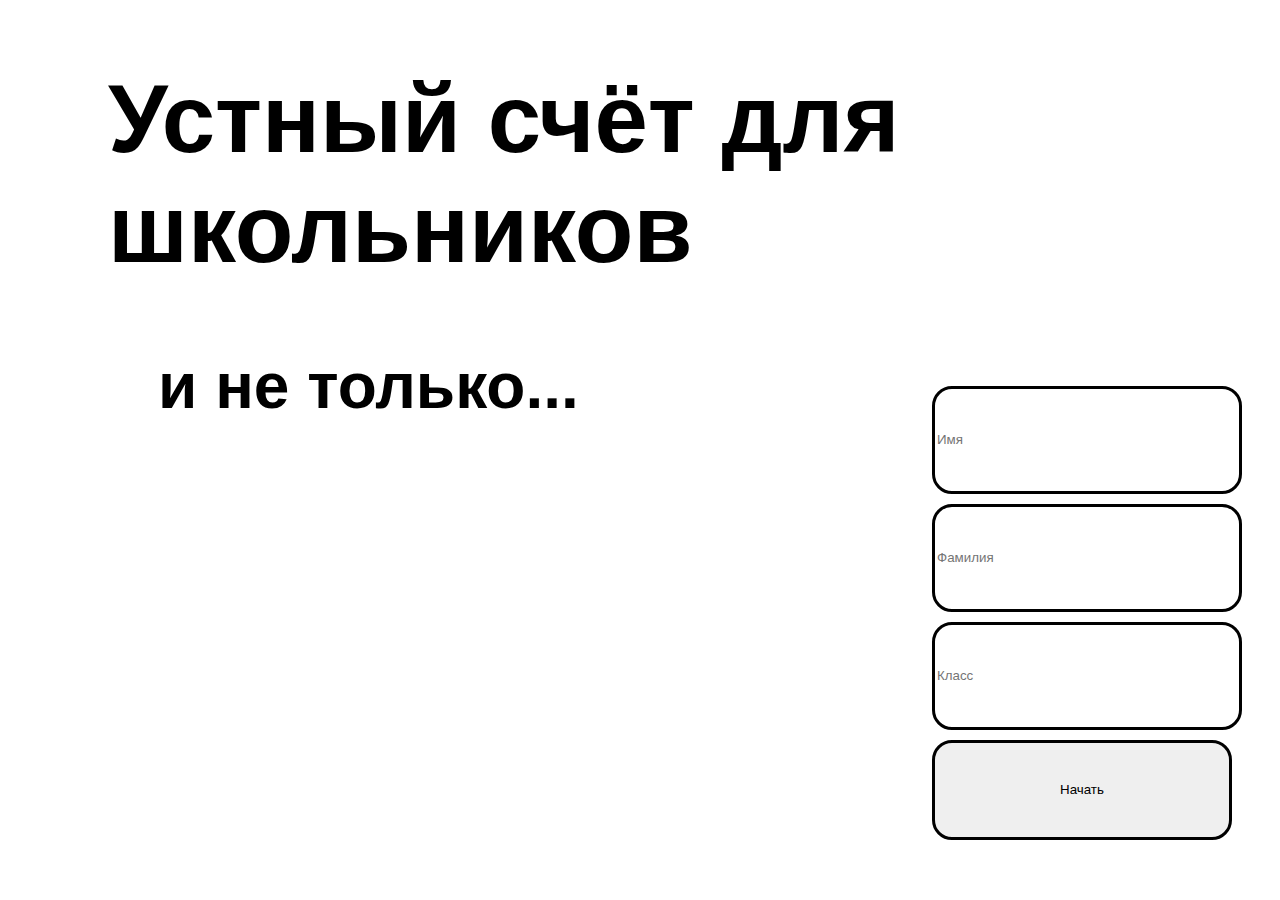
==== index.html @ 0ff6ef80 "mrege" ====
<!doctype HTML>
<html>
<head>
<title>smth</title>
<link href="styles/allindex.css" rel="stylesheet">
<meta  charset ="utf-8">
<script>
    function setreg(){ 
        name = document.getElementById('name').value;
        surname = document.getElementById('surname').value;
        grade = document.getElementById('grade').value;
        sessionStorage.setItem("name", name);
        sessionStorage.setItem("surname", surname);
        sessionStorage.setItem("grade", grade);
        window.location.replace("game.html");
    }
</script>
</head>
<body>
<header>
<h1>Устный счёт для школьников</h1>
<h2>и не только...</h2>
</header>
<main>
<script>document.getElementById('name').focus();</script>
<ul>
<li><input type = "text" placeholder="Имя" id = "name" required></li>
<li><input type = "text" placeholder="Фамилия" id = "surname" required></li>
<li><input type = "number" placeholder="Класс" id = "grade" required></li>
<li><input type = "button" value = "Начать" onclick="setreg()"></li>
</ul>
</main>
</body>
</html>
---- styles/allindex.css ----
input{
    height: 100px;
    width: 300px;
    border-radius: 20px 20px 20px 20px;
    border: solid 3px black;
}
li{
    margin-top: 10px;
    margin-bottom: 10px;
    margin-right: 30px;
    list-style: none;
}
ul{
    margin-top: -100px;
    float: right;
}
h1{
    margin-left: 100px;
 font-family: Arial, Helvetica, sans-serif;
 font-size: 6em;
}
h2{
    margin-left: 150px;
    font-size: 4em;
    font-family: Arial, Helvetica, sans-serif;
}
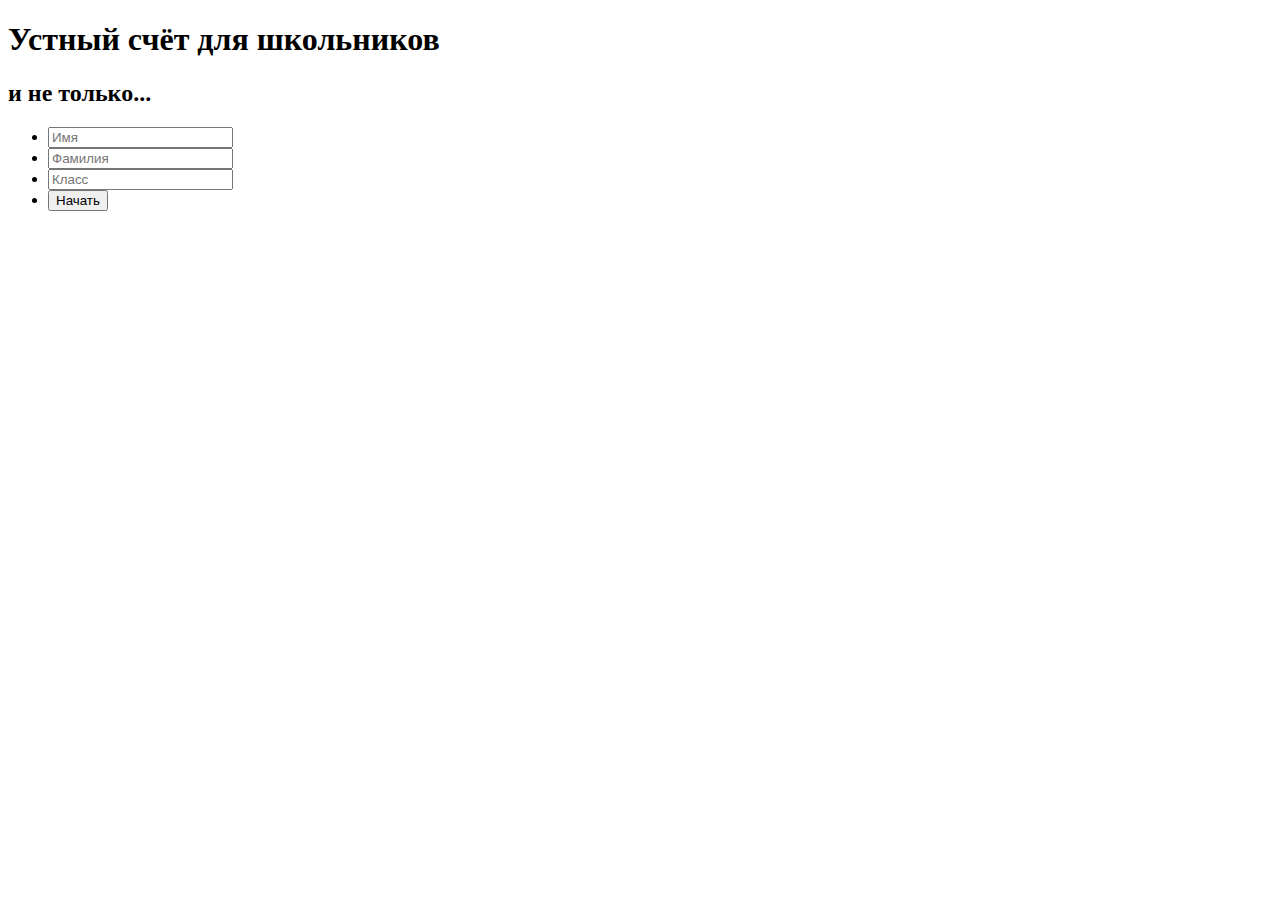
==== commit 107fa89d: "Merge branch 'main' of https://github.com/Ultratechnars/Ultratechnars.github.io into main" ====
--- a/index.html
+++ b/index.html
@@ -1,34 +1,34 @@
-<!doctype HTML>
-<html>
-<head>
-<title>smth</title>
-<link href="styles/allindex.css" rel="stylesheet">
-<meta  charset ="utf-8">
-<script>
-    function setreg(){ 
-        name = document.getElementById('name').value;
-        surname = document.getElementById('surname').value;
-        grade = document.getElementById('grade').value;
-        sessionStorage.setItem("name", name);
-        sessionStorage.setItem("surname", surname);
-        sessionStorage.setItem("grade", grade);
-        window.location.replace("game.html");
-    }
-</script>
-</head>
-<body>
-<header>
-<h1>Устный счёт для школьников</h1>
-<h2>и не только...</h2>
-</header>
-<main>
-<script>document.getElementById('name').focus();</script>
-<ul>
-<li><input type = "text" placeholder="Имя" id = "name" required></li>
-<li><input type = "text" placeholder="Фамилия" id = "surname" required></li>
-<li><input type = "number" placeholder="Класс" id = "grade" required></li>
-<li><input type = "button" value = "Начать" onclick="setreg()"></li>
-</ul>
-</main>
-</body>
+<!doctype HTML>
+<html>
+<head>
+<title>smth</title>
+<link href="allindex.css" rel="stylesheet">
+<meta  charset ="utf-8">
+<script>
+    function setreg(){ 
+        name = document.getElementById('name').value;
+        surname = document.getElementById('surname').value;
+        grade = document.getElementById('grade').value;
+        sessionStorage.setItem("name", name);
+        sessionStorage.setItem("surname", surname);
+        sessionStorage.setItem("grade", grade);
+        window.location.replace("game.html");
+    }
+</script>
+</head>
+<body>
+<header>
+<h1>Устный счёт для школьников</h1>
+<h2>и не только...</h2>
+</header>
+<main>
+<script>document.getElementById('name').focus();</script>
+<ul>
+<li><input type = "text" placeholder="Имя" id = "name" required></li>
+<li><input type = "text" placeholder="Фамилия" id = "surname" required></li>
+<li><input type = "number" placeholder="Класс" id = "grade" required></li>
+<li><input type = "button" value = "Начать" onclick="setreg()"></li>
+</ul>
+</main>
+</body>
 </html>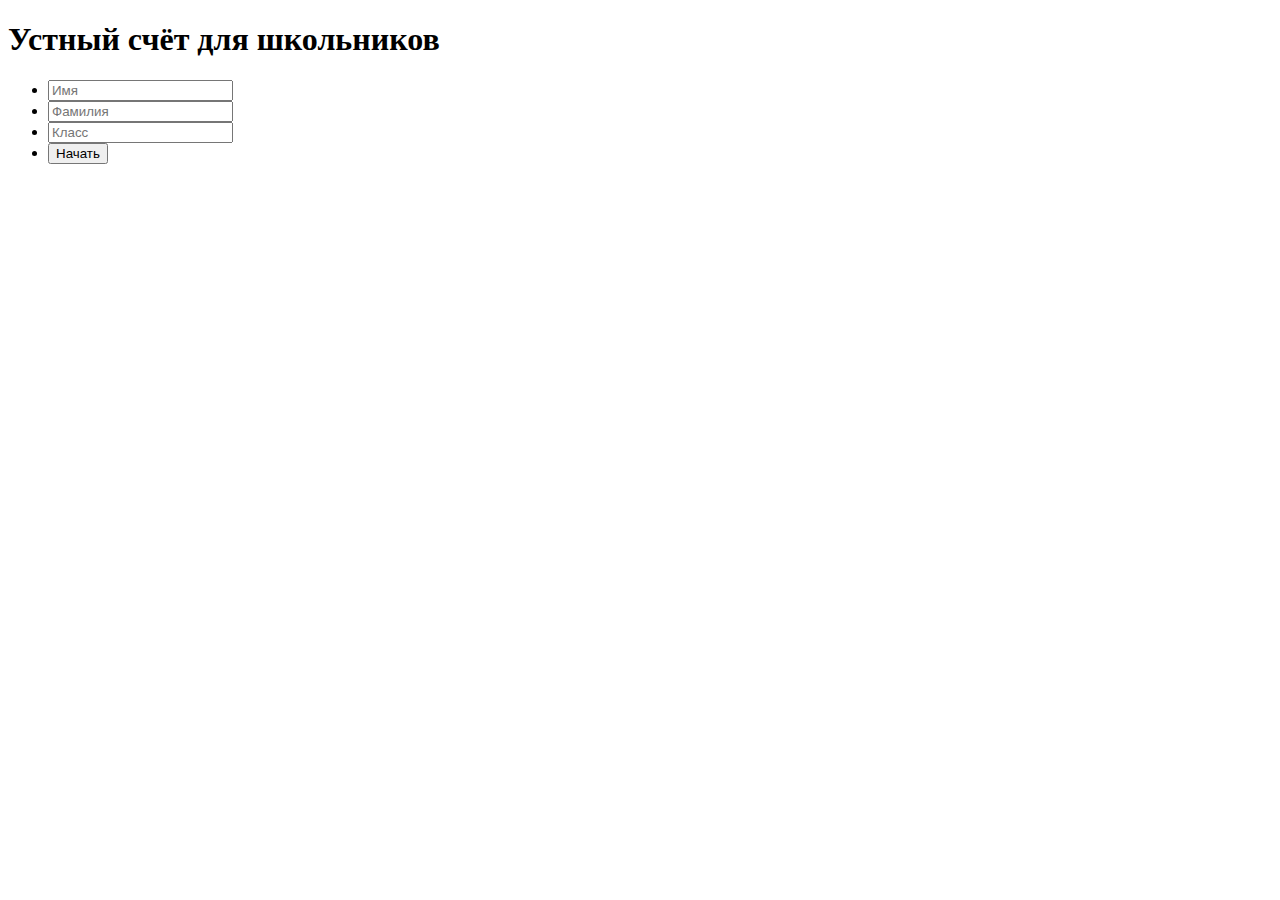
==== commit 42387f84: "game commit" ====
--- a/index.html
+++ b/index.html
@@ -1,34 +1,35 @@
-<!doctype HTML>
-<html>
-<head>
-<title>smth</title>
-<link href="allindex.css" rel="stylesheet">
-<meta  charset ="utf-8">
-<script>
-    function setreg(){ 
-        name = document.getElementById('name').value;
-        surname = document.getElementById('surname').value;
-        grade = document.getElementById('grade').value;
-        sessionStorage.setItem("name", name);
-        sessionStorage.setItem("surname", surname);
-        sessionStorage.setItem("grade", grade);
-        window.location.replace("game.html");
-    }
-</script>
-</head>
-<body>
-<header>
-<h1>Устный счёт для школьников</h1>
-<h2>и не только...</h2>
-</header>
-<main>
-<script>document.getElementById('name').focus();</script>
-<ul>
-<li><input type = "text" placeholder="Имя" id = "name" required></li>
-<li><input type = "text" placeholder="Фамилия" id = "surname" required></li>
-<li><input type = "number" placeholder="Класс" id = "grade" required></li>
-<li><input type = "button" value = "Начать" onclick="setreg()"></li>
-</ul>
-</main>
-</body>
+<!doctype HTML>
+<html>
+<head>
+<title>Math game</title>
+<link href="allindex.css" rel="stylesheet">
+<meta  charset ="utf-8">
+<script>
+    function setreg(){ 
+        name = document.getElementById('name').value;
+        surname = document.getElementById('surname').value;
+        grade = document.getElementById('grade').value;
+        sessionStorage.setItem("name", name);
+        sessionStorage.setItem("surname", surname);
+        sessionStorage.setItem("grade", grade);
+        window.location.replace("game.html");
+    }
+</script>
+</head>
+<body>
+<header>
+<h1>Устный счёт для школьников</h1>
+</header>
+<main>
+<script>document.getElementById('name').focus();</script>
+<ul>
+<li><input type = "text" placeholder="Имя" id = "name" required></li>
+<li><input type = "text" placeholder="Фамилия" id = "surname" required></li>
+<li><input type = "number" placeholder="Класс" id = "grade" required></li>
+<li><input type = "button" value = "Начать" onclick="setreg()"></li>
+</ul>
+</main>
+<aside>
+</aside>
+</body>
 </html>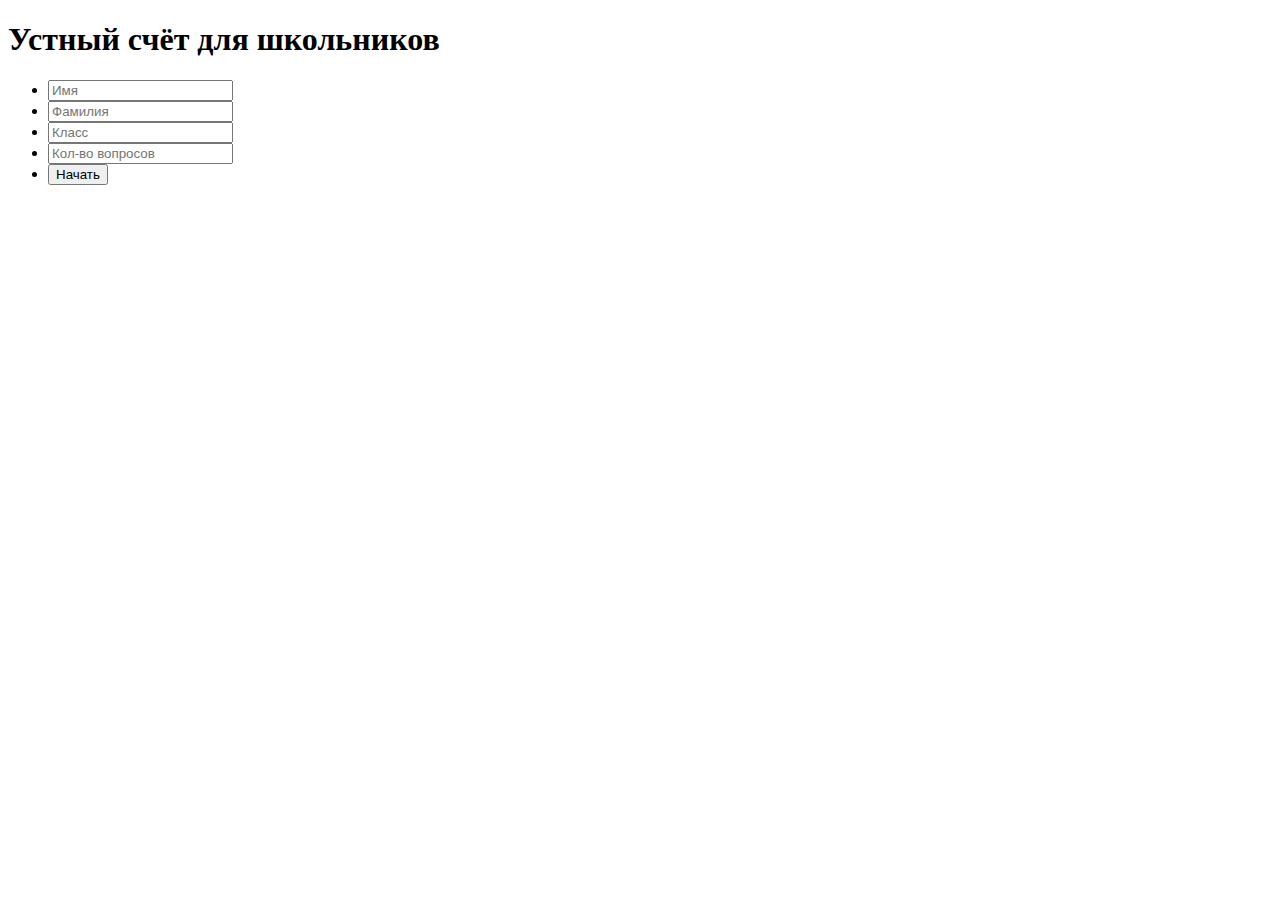
==== commit c29aae3e: "Merge branch 'main' of https://github.com/Ultratechnars/Ultratechnars.github.io into main" ====
--- a/index.html
+++ b/index.html
@@ -1,35 +1,38 @@
-<!doctype HTML>
-<html>
-<head>
-<title>Math game</title>
-<link href="allindex.css" rel="stylesheet">
-<meta  charset ="utf-8">
-<script>
-    function setreg(){ 
-        name = document.getElementById('name').value;
-        surname = document.getElementById('surname').value;
-        grade = document.getElementById('grade').value;
-        sessionStorage.setItem("name", name);
-        sessionStorage.setItem("surname", surname);
-        sessionStorage.setItem("grade", grade);
-        window.location.replace("game.html");
-    }
-</script>
-</head>
-<body>
-<header>
-<h1>Устный счёт для школьников</h1>
-</header>
-<main>
-<script>document.getElementById('name').focus();</script>
-<ul>
-<li><input type = "text" placeholder="Имя" id = "name" required></li>
-<li><input type = "text" placeholder="Фамилия" id = "surname" required></li>
-<li><input type = "number" placeholder="Класс" id = "grade" required></li>
-<li><input type = "button" value = "Начать" onclick="setreg()"></li>
-</ul>
-</main>
-<aside>
-</aside>
-</body>
+<!doctype HTML>
+<html>
+<head>
+<title>Math game</title>
+<link href="allindex.css" rel="stylesheet">
+<meta  charset ="utf-8">
+<script>
+    function setreg(){ 
+        name = document.getElementById('name').value;
+        surname = document.getElementById('surname').value;
+        grade = document.getElementById('grade').value;
+        quest = document.getElementById('quest').value;
+        sessionStorage.setItem("name", name);
+        sessionStorage.setItem("surname", surname);
+        sessionStorage.setItem("grade", grade);
+        sessionStorage.setItem("quest", quest);
+        window.location.replace("game.html");
+    }
+</script>
+</head>
+<body>
+<header>
+<h1>Устный счёт для школьников</h1>
+</header>
+<main>
+<script>document.getElementById('name').focus();</script>
+<ul>
+<li><input type = "text" placeholder="Имя" id = "name" required></li>
+<li><input type = "text" placeholder="Фамилия" id = "surname" required></li>
+<li><input type = "number" placeholder="Класс" id = "grade" required></li>
+<li><input type = "number" placeholder="Кол-во вопросов" id="quest" required></li>
+<li><input type = "button" value = "Начать" onclick="setreg()"></li>
+</ul>
+</main>
+<aside>
+</aside>
+</body>
 </html>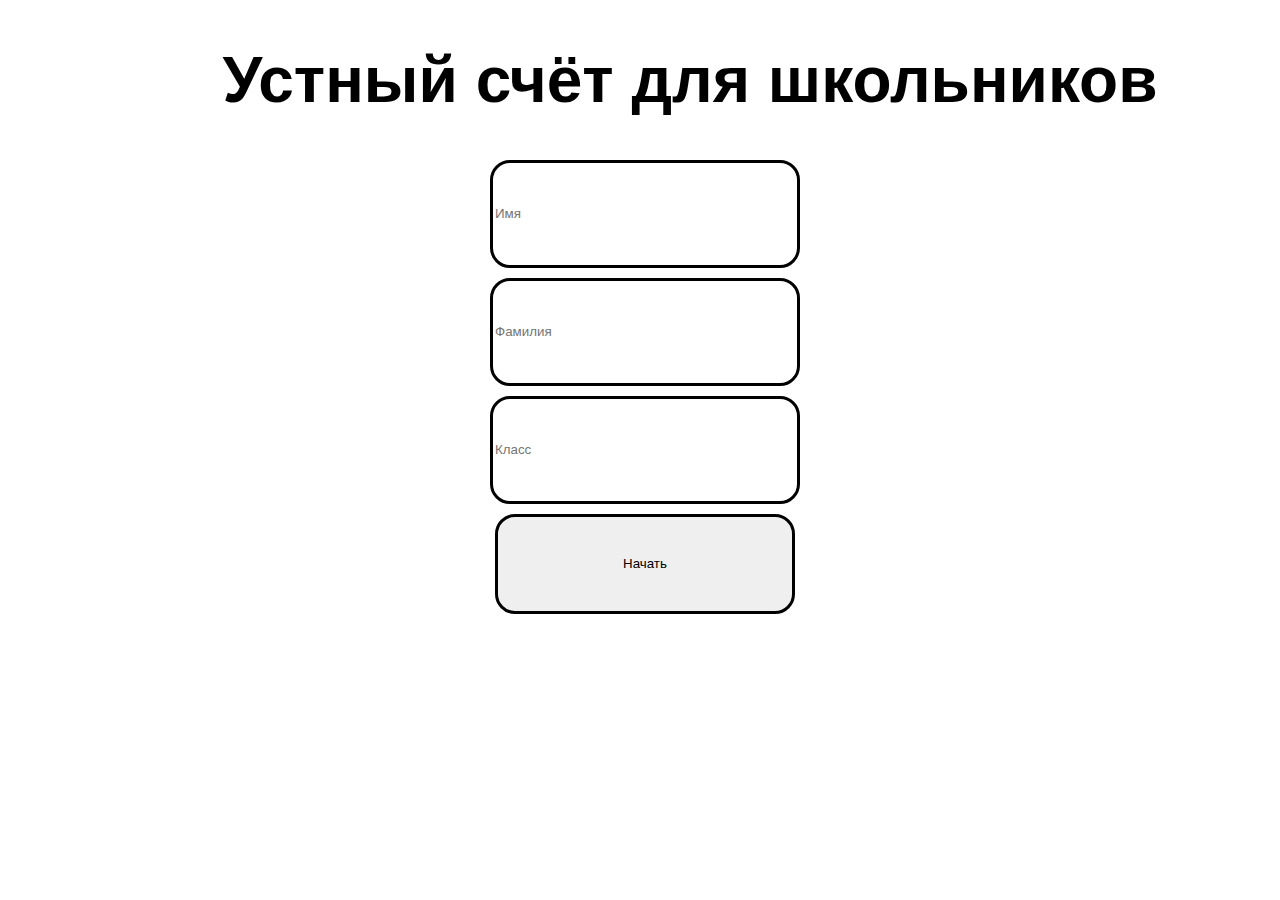
==== commit bef49ec1: "merge" ====
--- a/index.html
+++ b/index.html
@@ -1,38 +1,35 @@
-<!doctype HTML>
-<html>
-<head>
-<title>Math game</title>
-<link href="allindex.css" rel="stylesheet">
-<meta  charset ="utf-8">
-<script>
-    function setreg(){ 
-        name = document.getElementById('name').value;
-        surname = document.getElementById('surname').value;
-        grade = document.getElementById('grade').value;
-        quest = document.getElementById('quest').value;
-        sessionStorage.setItem("name", name);
-        sessionStorage.setItem("surname", surname);
-        sessionStorage.setItem("grade", grade);
-        sessionStorage.setItem("quest", quest);
-        window.location.replace("game.html");
-    }
-</script>
-</head>
-<body>
-<header>
-<h1>Устный счёт для школьников</h1>
-</header>
-<main>
-<script>document.getElementById('name').focus();</script>
-<ul>
-<li><input type = "text" placeholder="Имя" id = "name" required></li>
-<li><input type = "text" placeholder="Фамилия" id = "surname" required></li>
-<li><input type = "number" placeholder="Класс" id = "grade" required></li>
-<li><input type = "number" placeholder="Кол-во вопросов" id="quest" required></li>
-<li><input type = "button" value = "Начать" onclick="setreg()"></li>
-</ul>
-</main>
-<aside>
-</aside>
-</body>
+<!doctype HTML>
+<html>
+<head>
+<title>Math game</title>
+<link href="styles/allindex.css" rel="stylesheet">
+<meta  charset ="utf-8">
+<script>
+    function setreg(){ 
+        name = document.getElementById('name').value;
+        surname = document.getElementById('surname').value;
+        grade = document.getElementById('grade').value;
+        sessionStorage.setItem("name", name);
+        sessionStorage.setItem("surname", surname);
+        sessionStorage.setItem("grade", grade);
+        window.location.replace("game.html");
+    }
+</script>
+</head>
+<body>
+<header>
+<h1>Устный счёт для школьников</h1>
+</header>
+<main>
+<script>document.getElementById('name').focus();</script>
+<ul>
+<li><input type = "text" placeholder="Имя" id = "name" required></li>
+<li><input type = "text" placeholder="Фамилия" id = "surname" required></li>
+<li><input type = "number" placeholder="Класс" id = "grade" required></li>
+<li><input type = "button" value = "Начать" onclick="setreg()"></li>
+</ul>
+</main>
+<aside>
+</aside>
+</body>
 </html>--- a/styles/allindex.css
+++ b/styles/allindex.css
@@ -0,0 +1,27 @@
+input{
+    height: 100px;
+    width: 300px;
+    border-radius: 20px 20px 20px 20px;
+    border: solid 3px black;
+        outline:none;
+}
+li{
+    margin-top: 10px;
+    margin-bottom: 10px;
+    margin-right: 30px;
+    list-style: none;
+}
+ul{
+    text-align: center;
+}
+h1{
+    margin-left: 100px;
+ font-family: Arial, Helvetica, sans-serif;
+ font-size: 4em;
+ text-align: center;
+}
+h2{
+    margin-left: 150px;
+    font-size: 4em;
+    font-family: Arial, Helvetica, sans-serif;
+}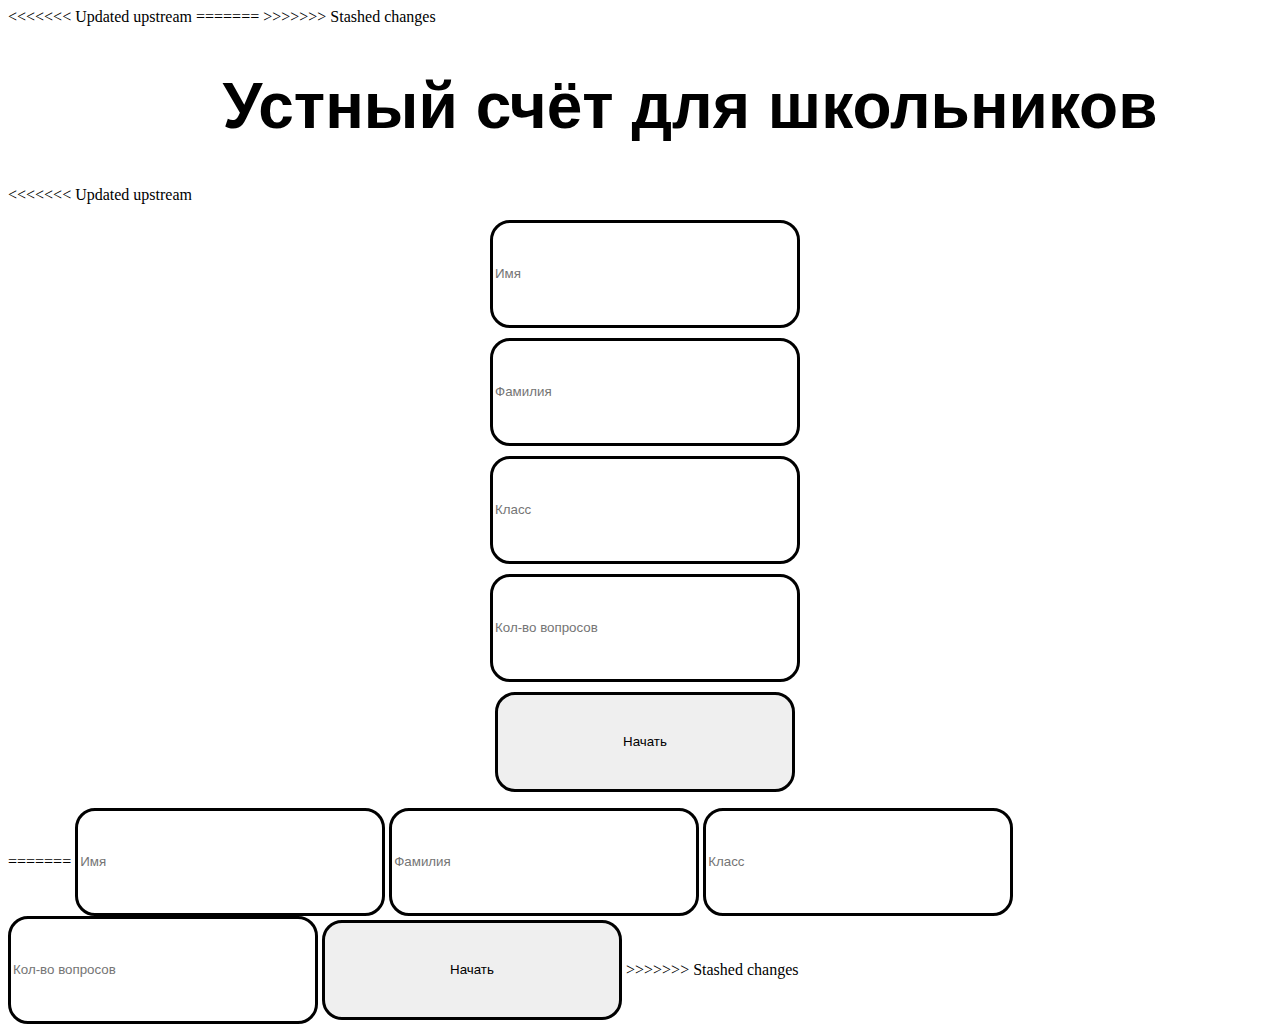
==== commit c229704e: "34" ====
--- a/index.html
+++ b/index.html
@@ -1,35 +1,50 @@
-<!doctype HTML>
-<html>
-<head>
-<title>Math game</title>
-<link href="styles/allindex.css" rel="stylesheet">
-<meta  charset ="utf-8">
-<script>
-    function setreg(){ 
-        name = document.getElementById('name').value;
-        surname = document.getElementById('surname').value;
-        grade = document.getElementById('grade').value;
-        sessionStorage.setItem("name", name);
-        sessionStorage.setItem("surname", surname);
-        sessionStorage.setItem("grade", grade);
-        window.location.replace("game.html");
-    }
-</script>
-</head>
-<body>
-<header>
-<h1>Устный счёт для школьников</h1>
-</header>
-<main>
-<script>document.getElementById('name').focus();</script>
-<ul>
-<li><input type = "text" placeholder="Имя" id = "name" required></li>
-<li><input type = "text" placeholder="Фамилия" id = "surname" required></li>
-<li><input type = "number" placeholder="Класс" id = "grade" required></li>
-<li><input type = "button" value = "Начать" onclick="setreg()"></li>
-</ul>
-</main>
-<aside>
-</aside>
-</body>
+<!doctype HTML>
+<html>
+<head>
+<<<<<<< Updated upstream
+<title>Math game</title>
+=======
+<title>smth</title>
+>>>>>>> Stashed changes
+<link href="styles/allindex.css" rel="stylesheet">
+<meta  charset ="utf-8">
+<script>
+    function setreg(){ 
+        name = document.getElementById('name').value;
+        surname = document.getElementById('surname').value;
+        grade = document.getElementById('grade').value;
+        quest = document.getElementById('quest').value;
+        sessionStorage.setItem("name", name);
+        sessionStorage.setItem("surname", surname);
+        sessionStorage.setItem("grade", grade);
+        sessionStorage.setItem("quest", quest);
+        window.location.replace("game.html");
+    }
+</script>
+</head>
+<body>
+<header>
+<h1>Устный счёт для школьников</h1>
+</header>
+<main>
+<script>document.getElementById('name').focus();</script>
+<<<<<<< Updated upstream
+<ul>
+<li><input type = "text" placeholder="Имя" id = "name" required></li>
+<li><input type = "text" placeholder="Фамилия" id = "surname" required></li>
+<li><input type = "number" placeholder="Класс" id = "grade" required></li>
+<li><input type = "number" placeholder="Кол-во вопросов" id="quest" required></li>
+<li><input type = "button" value = "Начать" onclick="setreg()"></li>
+</ul>
+=======
+<input type = "text" placeholder="Имя" id = "name">
+<input type = "text" placeholder="Фамилия" id = "surname">
+<input type = "number" placeholder="Класс" id = "grade">
+<input type = "number" placeholder="Кол-во вопросов" id = "quest">
+<input type = "button" value = "Начать" onclick="setreg()">
+>>>>>>> Stashed changes
+</main>
+<aside>
+</aside>
+</body>
 </html>--- a/styles/allindex.css
+++ b/styles/allindex.css
@@ -3,7 +3,7 @@
     width: 300px;
     border-radius: 20px 20px 20px 20px;
     border: solid 3px black;
-        outline:none;
+    outline:none;
 }
 li{
     margin-top: 10px;
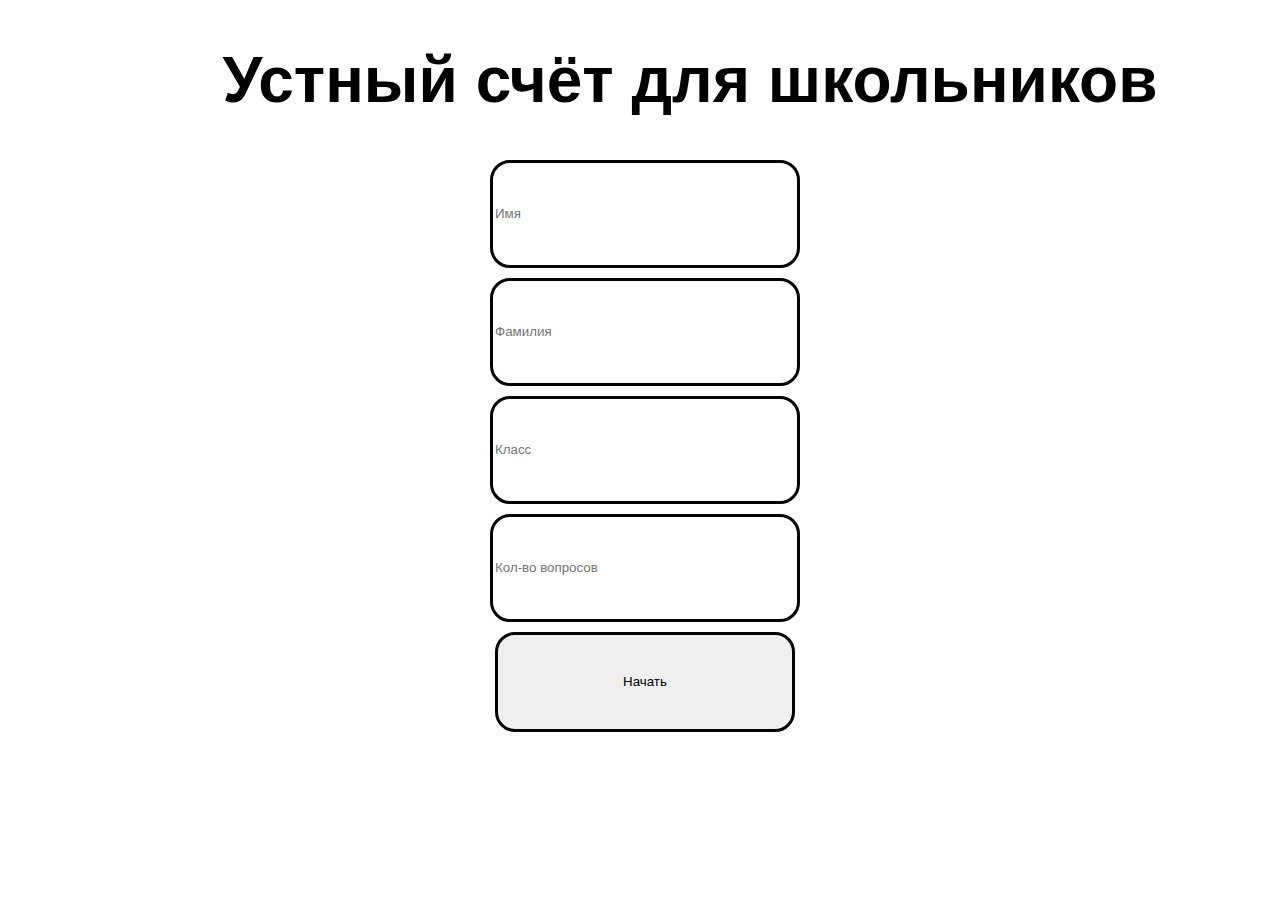
==== commit ad9af6ad: "ss" ====
--- a/index.html
+++ b/index.html
@@ -1,11 +1,7 @@
 <!doctype HTML>
 <html>
 <head>
-<<<<<<< Updated upstream
 <title>Math game</title>
-=======
-<title>smth</title>
->>>>>>> Stashed changes
 <link href="styles/allindex.css" rel="stylesheet">
 <meta  charset ="utf-8">
 <script>
@@ -28,7 +24,6 @@
 </header>
 <main>
 <script>document.getElementById('name').focus();</script>
-<<<<<<< Updated upstream
 <ul>
 <li><input type = "text" placeholder="Имя" id = "name" required></li>
 <li><input type = "text" placeholder="Фамилия" id = "surname" required></li>
@@ -36,13 +31,6 @@
 <li><input type = "number" placeholder="Кол-во вопросов" id="quest" required></li>
 <li><input type = "button" value = "Начать" onclick="setreg()"></li>
 </ul>
-=======
-<input type = "text" placeholder="Имя" id = "name">
-<input type = "text" placeholder="Фамилия" id = "surname">
-<input type = "number" placeholder="Класс" id = "grade">
-<input type = "number" placeholder="Кол-во вопросов" id = "quest">
-<input type = "button" value = "Начать" onclick="setreg()">
->>>>>>> Stashed changes
 </main>
 <aside>
 </aside>
